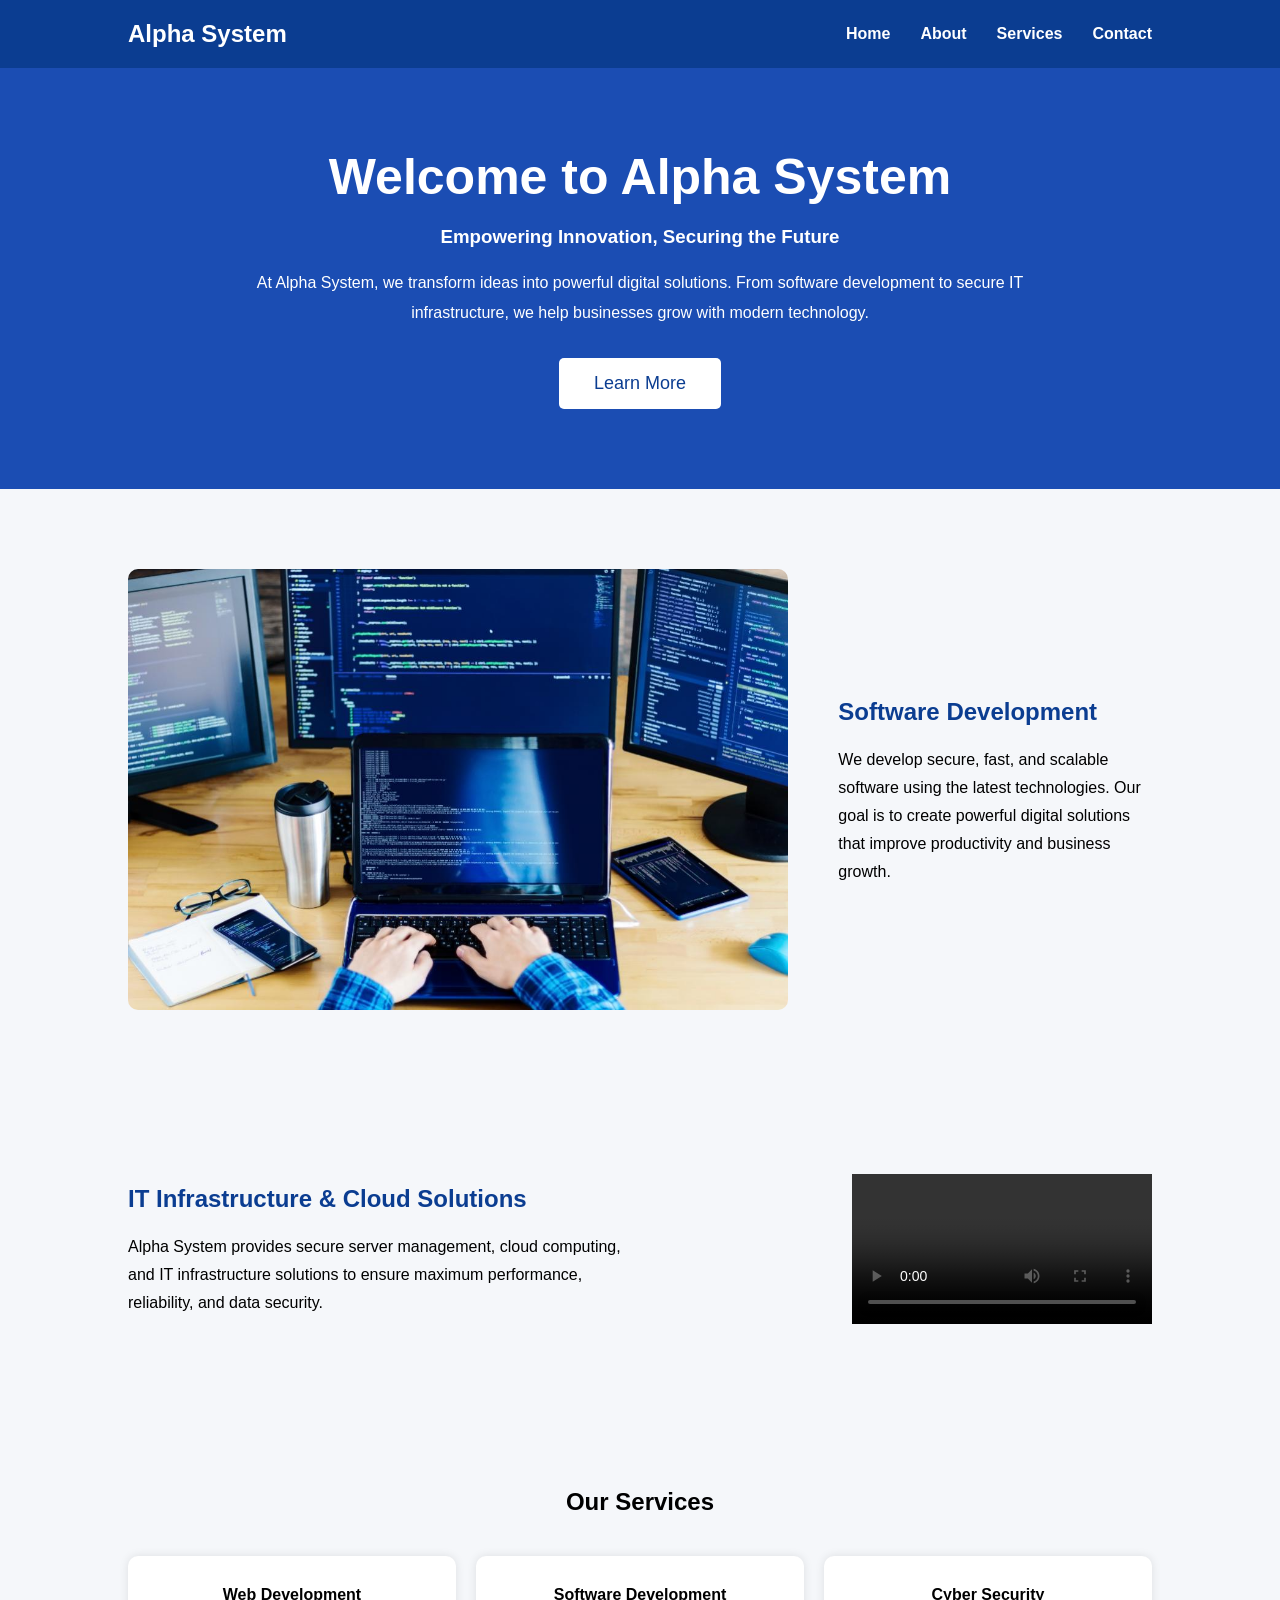
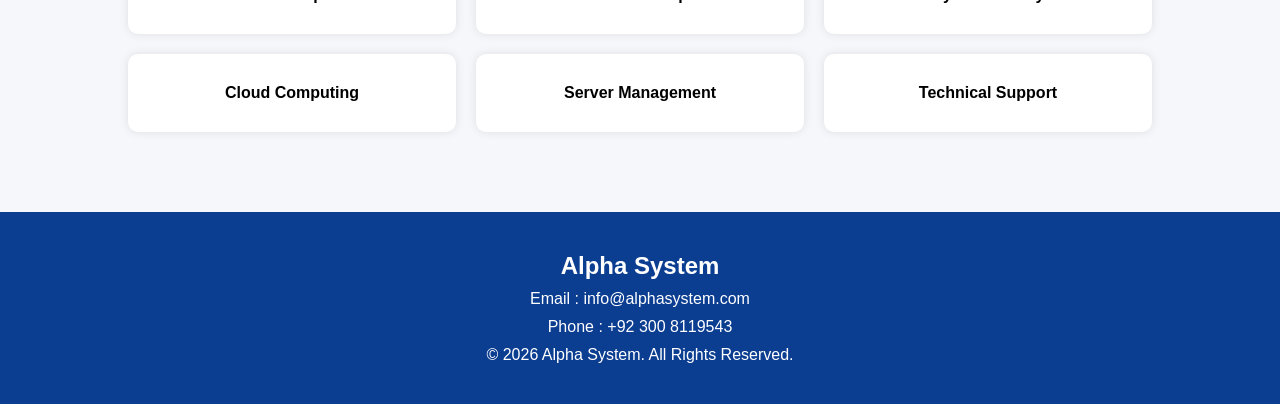
==== index.html @ 94fc3758 "Updated Alpha System website" ====
<!DOCTYPE html>
<html lang="en">
<head>
    <meta charset="UTF-8">
    <meta name="viewport" content="width=device-width, initial-scale=1.0">
    <title>Alpha System</title>
    <link rel="stylesheet" href="style.css">
</head>
<body>

    <header>
        <nav>
            <h2>Alpha System</h2>

            <ul>
                <li><a href="#">Home</a></li>
                <li><a href="#">About</a></li>
                <li><a href="#">Services</a></li>
                <li><a href="#">Contact</a></li>
            </ul>
        </nav>
    </header>

    <section class="hero">
        <h1>Welcome to Alpha System</h1>

        <h3>Empowering Innovation, Securing the Future</h3>

        <p>
            At Alpha System, we transform ideas into powerful digital
            solutions. From software development to secure IT
            infrastructure, we help businesses grow with modern
            technology.
        </p>

        <button>Learn More</button>
    </section>

    <section class="section">
        <div class="image">
            <img src="image.jfif" alt="">
        </div>

        <div class="text">
            <h2>Software Development</h2>

            <p>
                We develop secure, fast, and scalable software using the
                latest technologies. Our goal is to create powerful digital
                solutions that improve productivity and business growth.
            </p>
        </div>
    </section>

    <section class="section">

        <div class="text">
            <h2>IT Infrastructure & Cloud Solutions</h2>

            <p>
                Alpha System provides secure server management, cloud
                computing, and IT infrastructure solutions to ensure
                maximum performance, reliability, and data security.
            </p>
        </div>

        <div class="video">
            <video src="video.mp4" controls></video>
        </div>

    </section>

    <section class="services">

        <h2>Our Services</h2>

        <div class="cards">

            <div class="card">Web Development</div>

            <div class="card">Software Development</div>

            <div class="card">Cyber Security</div>

            <div class="card">Cloud Computing</div>

            <div class="card">Server Management</div>

            <div class="card">Technical Support</div>

        </div>

    </section>

    <footer>

        <h2>Alpha System</h2>

        <p>Email : info@alphasystem.com</p>

        <p>Phone : +92 300 8119543</p>

        <p>© 2026 Alpha System. All Rights Reserved.</p>

    </footer>

</body>
</html>
---- style.css ----
*{
    margin:0;
    padding:0;
    box-sizing:border-box;
    font-family:Arial, Helvetica, sans-serif;
}

body{
    background:#f5f7fa;
}

header{
    background:#0b3d91;
    color:white;
    padding:20px 10%;
}

nav{
    display:flex;
    justify-content:space-between;
    align-items:center;
}

nav ul{
    display:flex;
    list-style:none;
}

nav ul li{
    margin-left:30px;
}

nav ul li a{
    color:white;
    text-decoration:none;
    font-weight:bold;
}

.hero{
    text-align:center;
    padding:80px 10%;
    background:#1b4db3;
    color:white;
}

.hero h1{
    font-size:50px;
}

.hero h3{
    margin:20px 0;
}

.hero p{
    max-width:800px;
    margin:auto;
    line-height:30px;
}

button{
    margin-top:30px;
    padding:15px 35px;
    background:white;
    color:#0b3d91;
    border:none;
    border-radius:5px;
    font-size:18px;
    cursor:pointer;
}

.section{
    display:flex;
    align-items:center;
    justify-content:space-between;
    padding:80px 10%;
    gap:50px;
}

.section img{
    width:100%;
    border-radius:10px;
}

.video{
    width: 50px%;
}

.text{
    width:50%;
}

.text h2{
    margin-bottom:20px;
    color:#0b3d91;
}

.text p{
    line-height:28px;
}

.services{
    padding:80px 10%;
    text-align:center;
}

.cards{
    display:grid;
    grid-template-columns:repeat(3,1fr);
    gap:20px;
    margin-top:40px;
}

.card{
    background:white;
    padding:30px;
    border-radius:10px;
    box-shadow:0 0 10px rgba(0,0,0,.1);
    font-weight:bold;
}

footer{
    background:#0b3d91;
    color:white;
    text-align:center;
    padding:40px;
}

footer p{
    margin-top:10px;
}
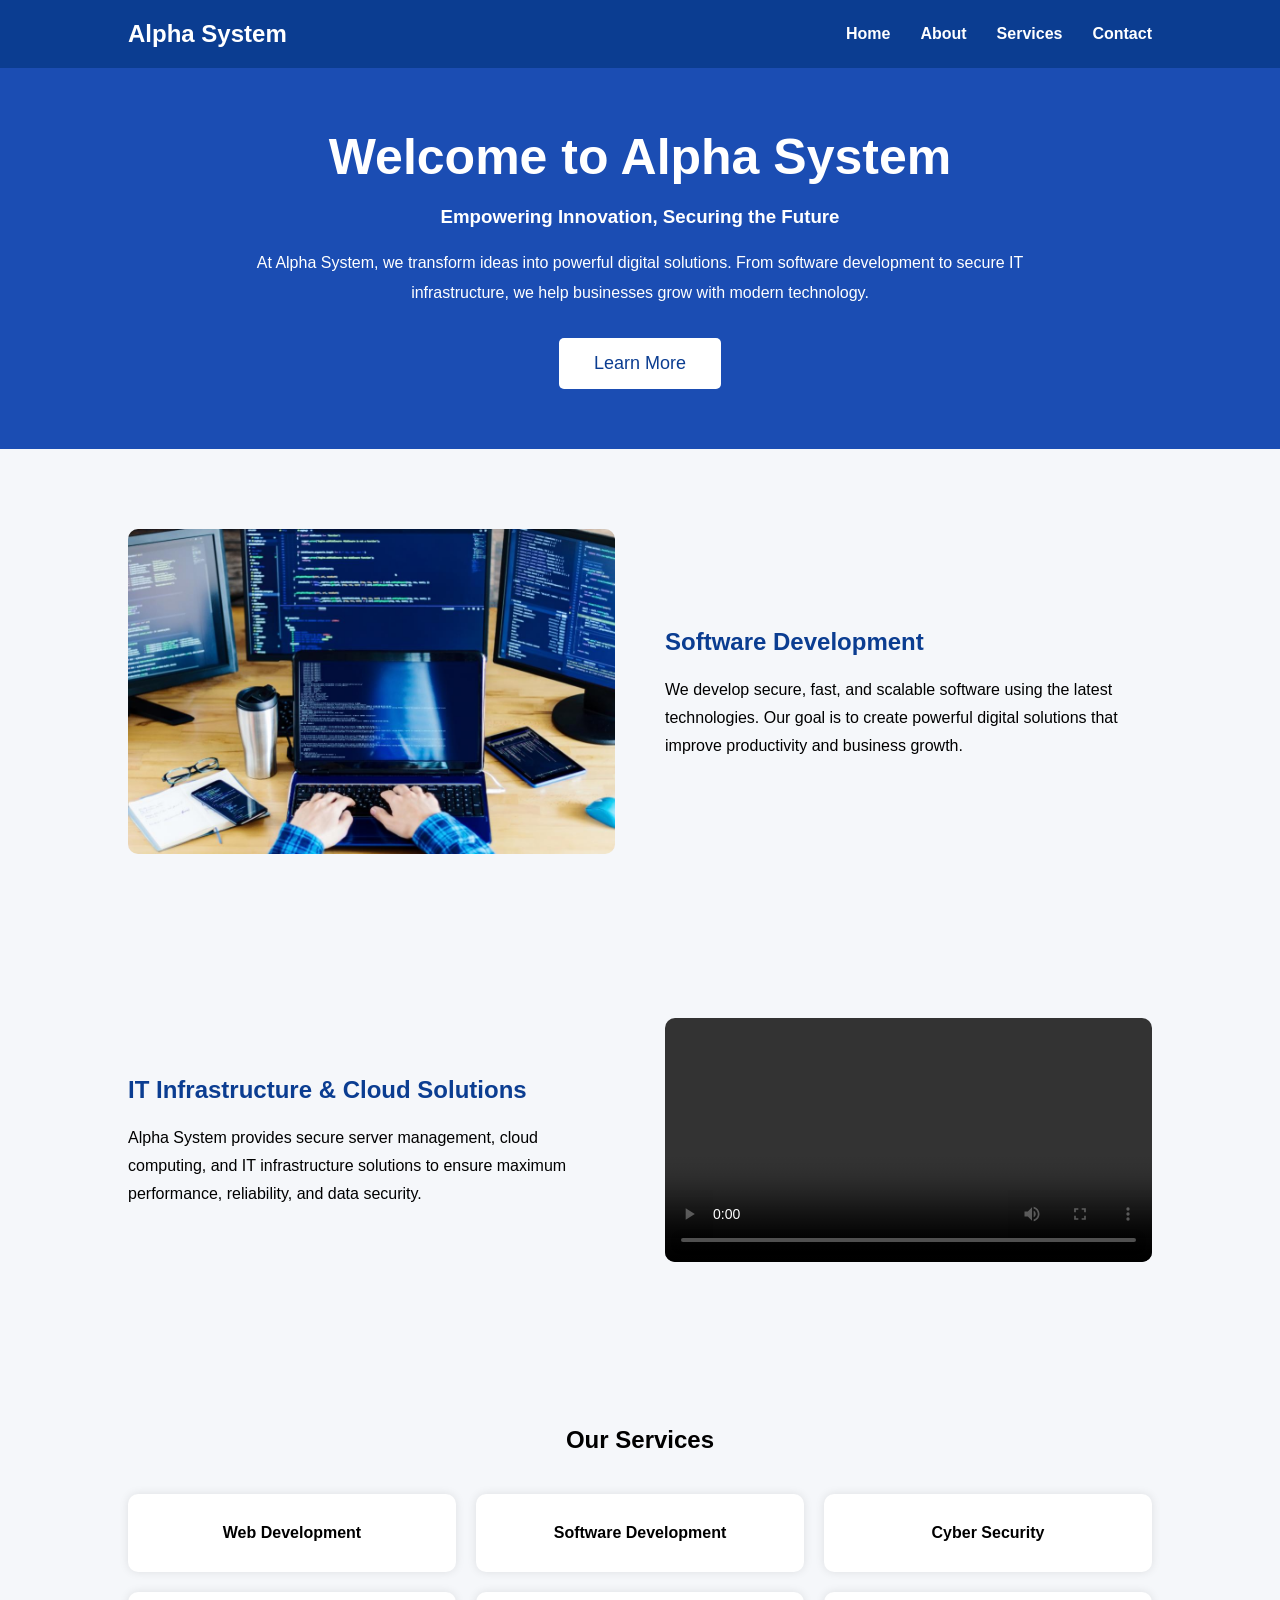
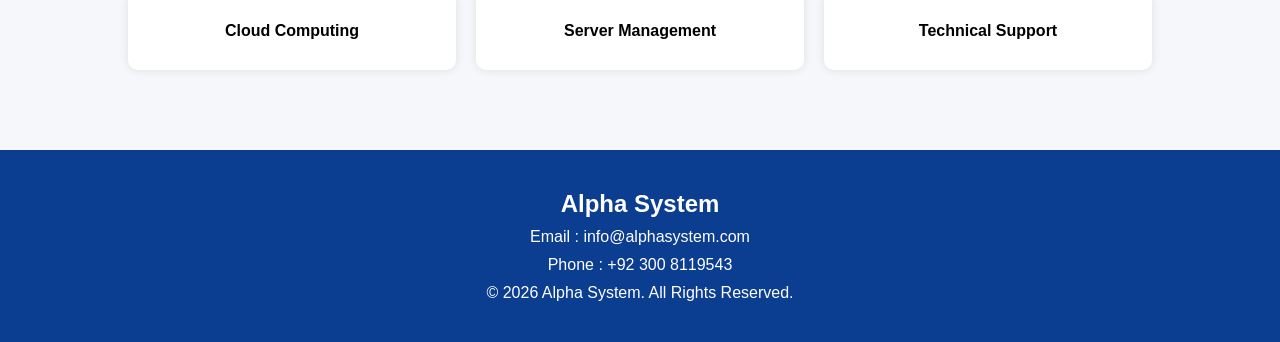
==== commit 56435de6: "Updated Alpha System website" ====
--- a/index.html
+++ b/index.html
@@ -36,9 +36,9 @@
         <button>Learn More</button>
     </section>
 
-    <section class="section">
-        <div class="image">
-            <img src="image.jfif" alt="">
+    <section class="image-section">
+        <div class="image-box">
+            <img src="image.jfif" alt="Alpha System">
         </div>
 
         <div class="text">
@@ -52,7 +52,7 @@
         </div>
     </section>
 
-    <section class="section">
+    <section class="video-section">
 
         <div class="text">
             <h2>IT Infrastructure & Cloud Solutions</h2>
@@ -64,7 +64,7 @@
             </p>
         </div>
 
-        <div class="video">
+        <div class="video-box">
             <video src="video.mp4" controls></video>
         </div>
 
--- a/style.css
+++ b/style.css
@@ -38,7 +38,7 @@
 
 .hero{
     text-align:center;
-    padding:80px 10%;
+    padding:60px 10%;
     background:#1b4db3;
     color:white;
 }
@@ -76,15 +76,39 @@
     gap:50px;
 }
 
-.section img{
+.image-section{
+    display:flex;
+    align-items:center;
+    justify-content:space-between;
+    padding:80px 10%;
+    gap:50px;
+}
+
+.image-box{
+    width:50%;
+}
+
+.image-box img{
     width:100%;
     border-radius:10px;
 }
 
-.video{
-    width: 50px%;
+.video-section{
+    display:flex;
+    align-items: center;
+    justify-content:space-between;
+    padding:80px 10%;
+    gap:50px;
 }
 
+.video-box{
+    width:50%;
+}
+
+.video-box video{
+    width:100%;
+    border-radius:10px;
+}
 .text{
     width:50%;
 }
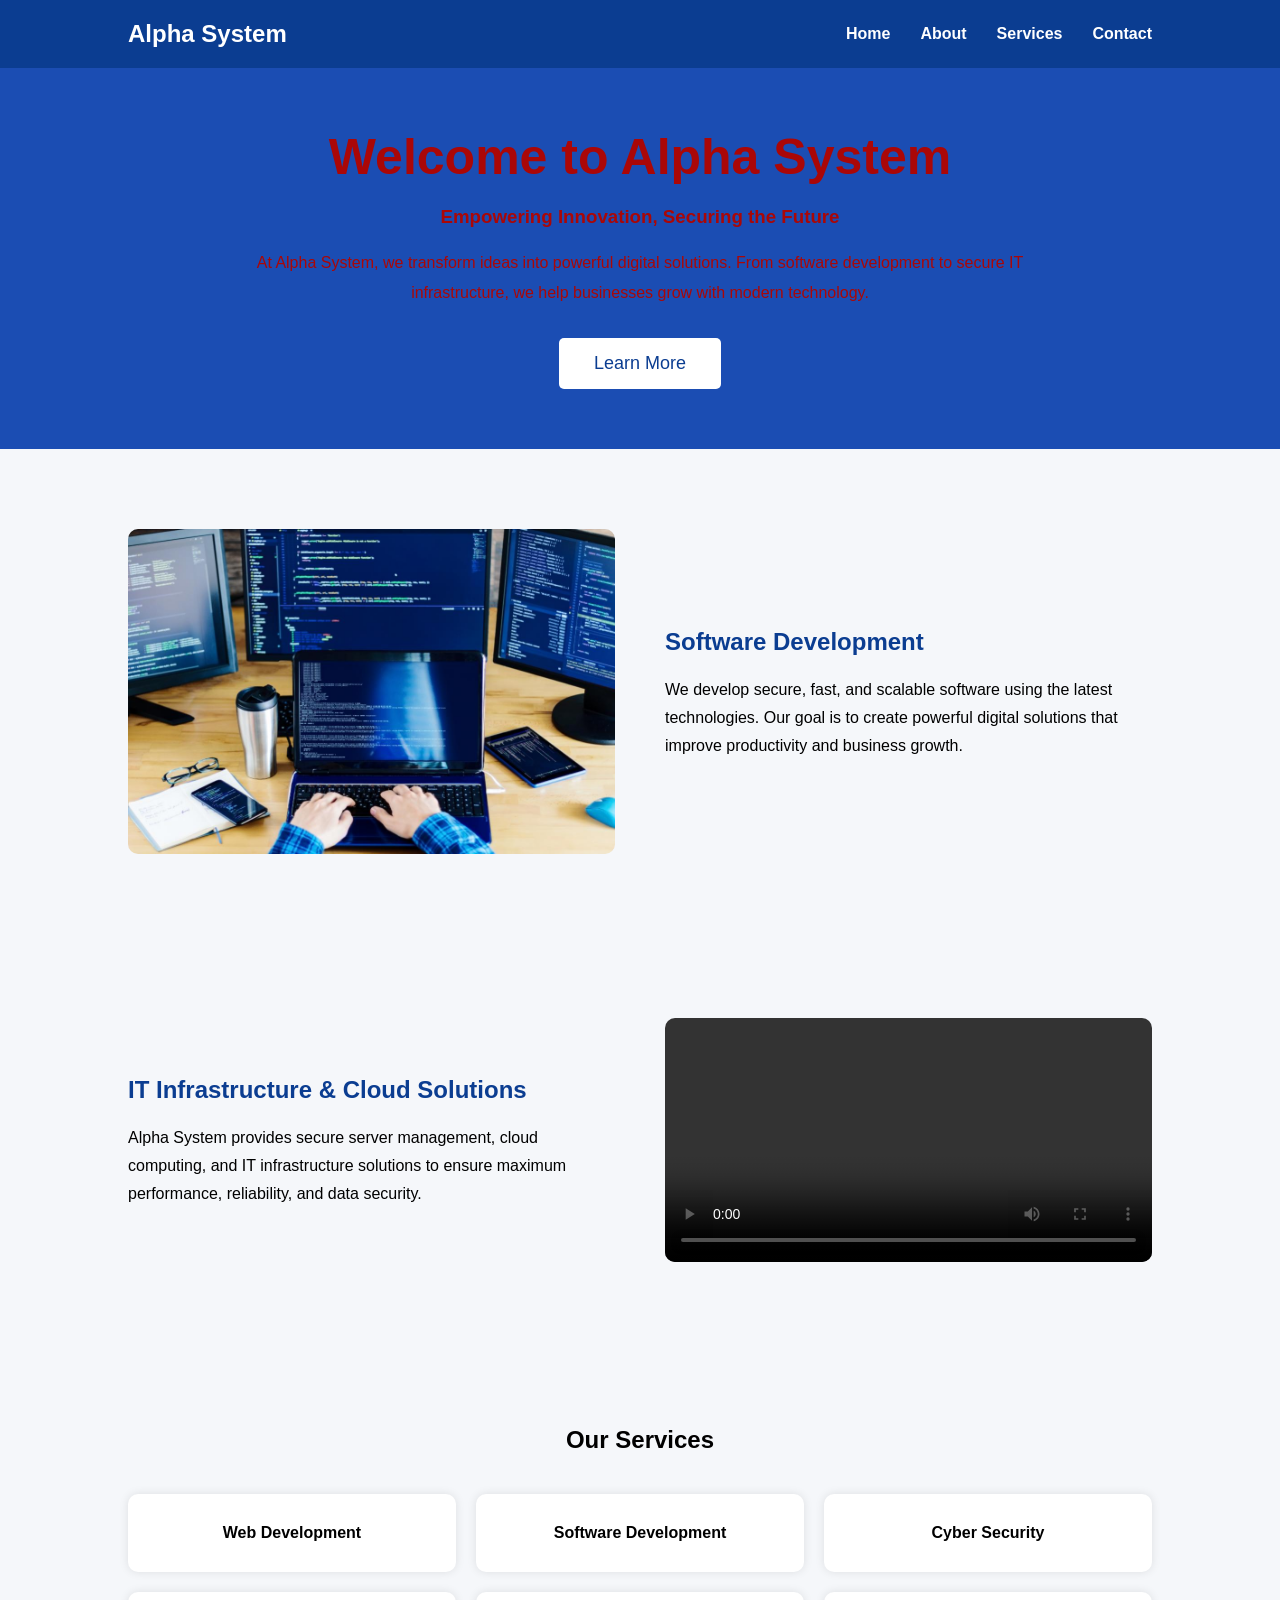
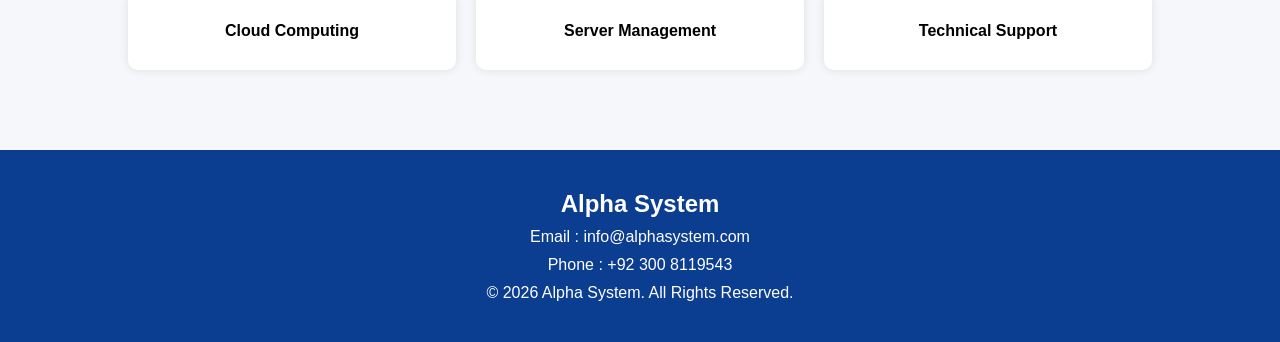
==== commit 8ad3f2f3: "Updated Alpha website" ====
--- a/index.html
+++ b/index.html
@@ -8,15 +8,15 @@
 </head>
 <body>
 
-    <header>
+    <header id="home">
         <nav>
             <h2>Alpha System</h2>
 
             <ul>
-                <li><a href="#">Home</a></li>
-                <li><a href="#">About</a></li>
-                <li><a href="#">Services</a></li>
-                <li><a href="#">Contact</a></li>
+                <li><a href="#home">Home</a></li>
+                <li><a href="#about">About</a></li>
+                <li><a href="#services">Services</a></li>
+                <li><a href="#contact">Contact</a></li>
             </ul>
         </nav>
     </header>
@@ -33,10 +33,10 @@
             technology.
         </p>
 
-        <button>Learn More</button>
+        <button onclick="window.location.href='about.html'">Learn More</button>
     </section>
 
-    <section class="image-section">
+    <section class="image-section" id="about">
         <div class="image-box">
             <img src="image.jfif" alt="Alpha System">
         </div>
@@ -70,7 +70,7 @@
 
     </section>
 
-    <section class="services">
+    <section class="services" id="services">
 
         <h2>Our Services</h2>
 
@@ -92,7 +92,7 @@
 
     </section>
 
-    <footer>
+    <footer id="Contact">
 
         <h2>Alpha System</h2>
 
--- a/style.css
+++ b/style.css
@@ -40,7 +40,7 @@
     text-align:center;
     padding:60px 10%;
     background:#1b4db3;
-    color:white;
+    color:rgb(170, 7, 7);
 }
 
 .hero h1{
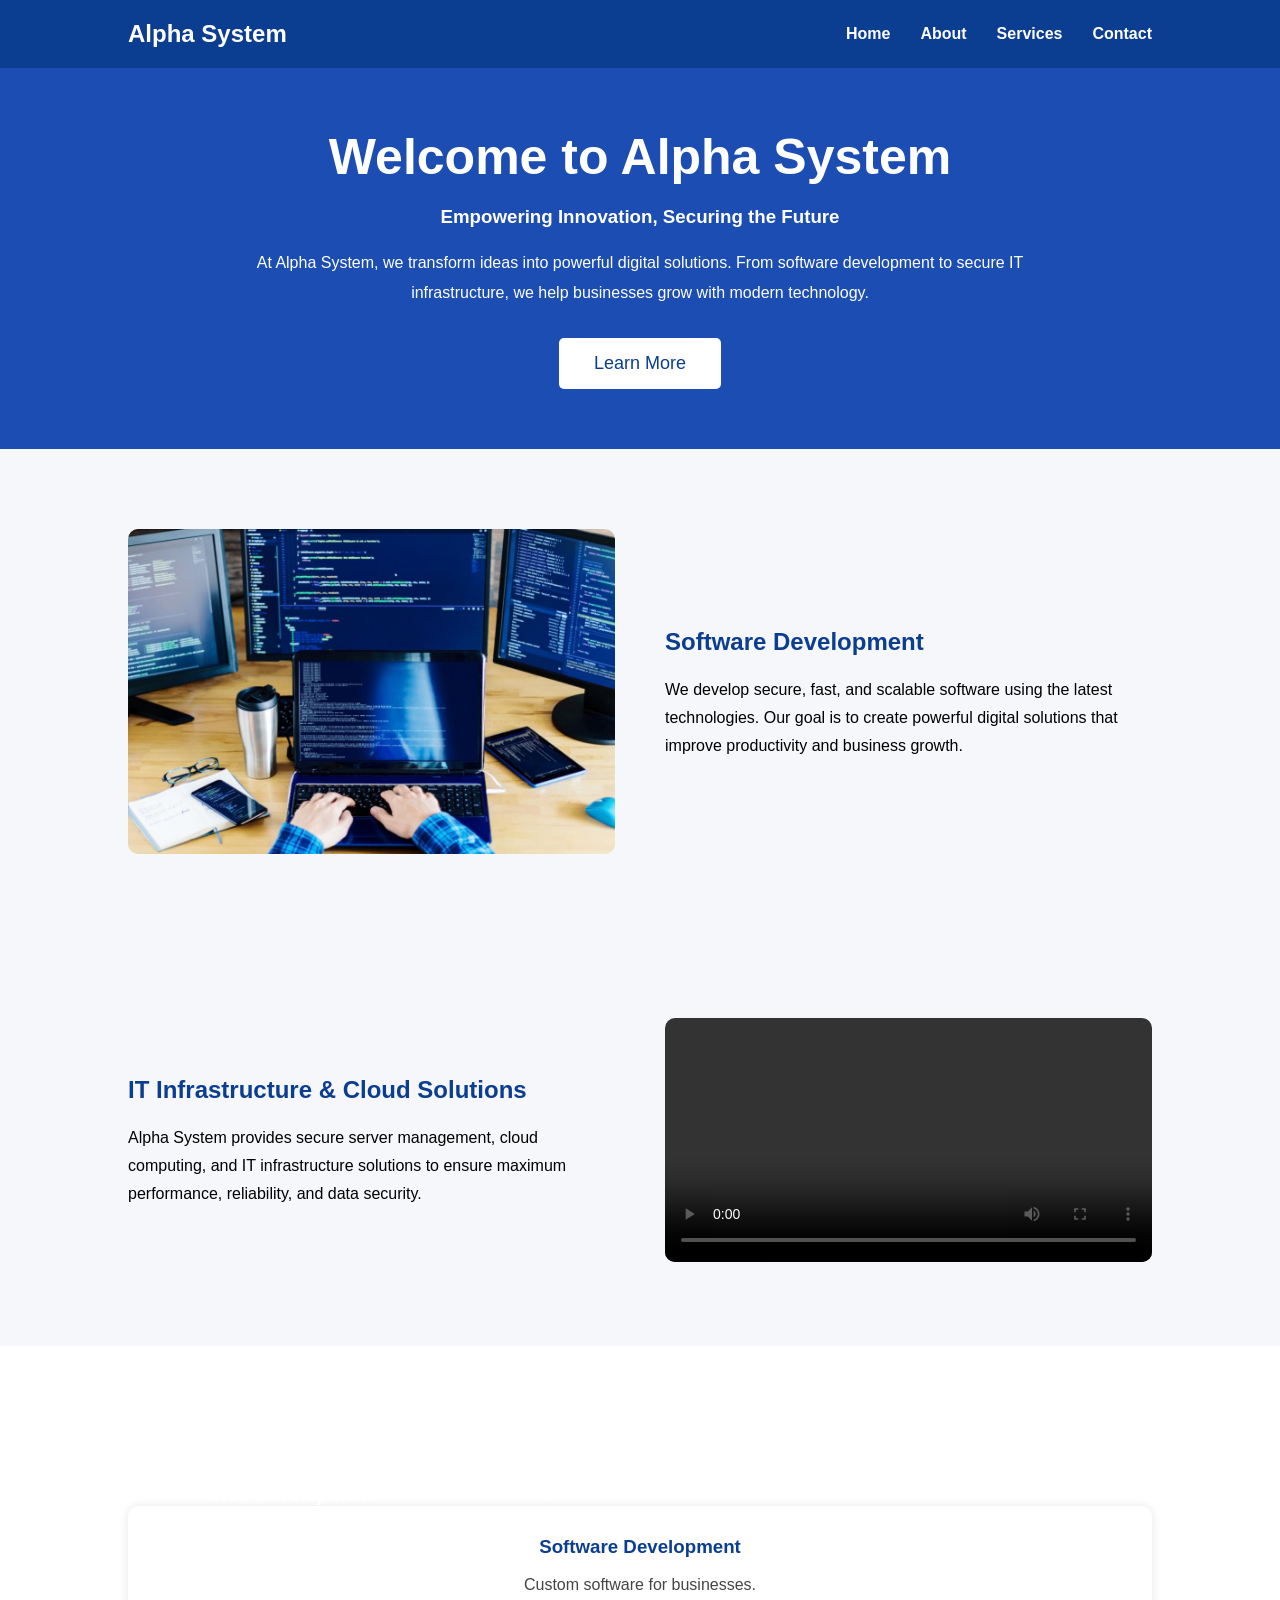
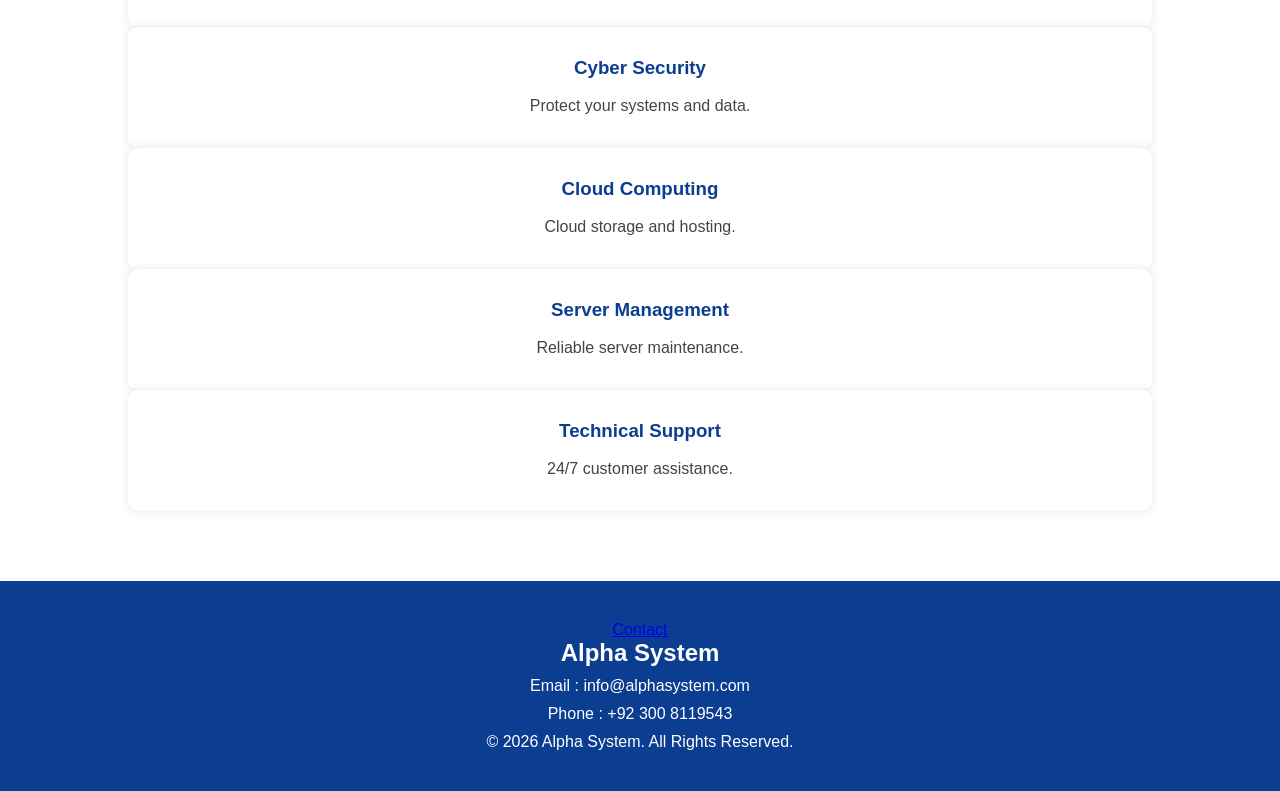
==== commit 12b3b27f: "Updated Aplha System website" ====
--- a/index.html
+++ b/index.html
@@ -1,11 +1,13 @@
 <!DOCTYPE html>
 <html lang="en">
+
 <head>
     <meta charset="UTF-8">
     <meta name="viewport" content="width=device-width, initial-scale=1.0">
     <title>Alpha System</title>
     <link rel="stylesheet" href="style.css">
 </head>
+
 <body>
 
     <header id="home">
@@ -70,29 +72,44 @@
 
     </section>
 
-    <section class="services" id="services">
+    <section class="services-banner">
 
-        <h2>Our Services</h2>
+        <h1>Our Services</h1>
 
         <div class="cards">
+                <h3>Web Development</h3>
+                <p>Responsive and modern websites.</p>
+            </div>
 
-            <div class="card">Web Development</div>
+            <div class="card">
+                <h3>Software Development</h3>
+                <p>Custom software for businesses.</p>
+            </div>
 
-            <div class="card">Software Development</div>
+            <div class="card">
+                <h3>Cyber Security</h3>
+                <p>Protect your systems and data.</p>
+            </div>
 
-            <div class="card">Cyber Security</div>
+            <div class="card">
+                <h3>Cloud Computing</h3>
+                <p>Cloud storage and hosting.</p>
+            </div>
 
-            <div class="card">Cloud Computing</div>
+            <div class="card">
+                <h3>Server Management</h3>
+                <p>Reliable server maintenance.</p>
+            </div>
 
-            <div class="card">Server Management</div>
-
-            <div class="card">Technical Support</div>
+            <div class="card">
+                <h3>Technical Support</h3>
+                <p>24/7 customer assistance.</p>
+            </div>
 
         </div>
-
     </section>
 
-    <footer id="Contact">
+    <footer><a href="#contact">Contact</a>
 
         <h2>Alpha System</h2>
 
@@ -105,4 +122,5 @@
     </footer>
 
 </body>
+
 </html>
--- a/style.css
+++ b/style.css
@@ -1,154 +1,188 @@
-*{
-    margin:0;
-    padding:0;
-    box-sizing:border-box;
-    font-family:Arial, Helvetica, sans-serif;
+* {
+    margin: 0;
+    padding: 0;
+    box-sizing: border-box;
+    font-family: Arial, Helvetica, sans-serif;
 }
 
-body{
-    background:#f5f7fa;
+body {
+    background: #f5f7fa;
 }
 
-header{
-    background:#0b3d91;
-    color:white;
-    padding:20px 10%;
+header {
+    background: #0b3d91;
+    color: white;
+    padding: 20px 10%;
 }
 
-nav{
-    display:flex;
-    justify-content:space-between;
-    align-items:center;
+nav {
+    display: flex;
+    justify-content: space-between;
+    align-items: center;
 }
 
-nav ul{
-    display:flex;
-    list-style:none;
+nav ul {
+    display: flex;
+    list-style: none;
 }
 
-nav ul li{
-    margin-left:30px;
+nav ul li {
+    margin-left: 30px;
 }
 
-nav ul li a{
-    color:white;
-    text-decoration:none;
-    font-weight:bold;
+nav ul li a {
+    color: white;
+    text-decoration: none;
+    font-weight: bold;
 }
 
-.hero{
-    text-align:center;
-    padding:60px 10%;
-    background:#1b4db3;
-    color:rgb(170, 7, 7);
+.hero {
+    text-align: center;
+    padding: 60px 10%;
+    background: #1b4db3;
+    color: white;
 }
 
-.hero h1{
-    font-size:50px;
+.hero h1 {
+    font-size: 50px;
 }
 
-.hero h3{
-    margin:20px 0;
+.hero h3 {
+    margin: 20px 0;
 }
 
-.hero p{
-    max-width:800px;
-    margin:auto;
-    line-height:30px;
+.hero p {
+    max-width: 800px;
+    margin: auto;
+    line-height: 30px;
 }
 
-button{
-    margin-top:30px;
-    padding:15px 35px;
-    background:white;
-    color:#0b3d91;
-    border:none;
-    border-radius:5px;
-    font-size:18px;
-    cursor:pointer;
+button {
+    margin-top: 30px;
+    padding: 15px 35px;
+    background: white;
+    color: #0b3d91;
+    border: none;
+    border-radius: 5px;
+    font-size: 18px;
+    cursor: pointer;
 }
 
-.section{
-    display:flex;
-    align-items:center;
-    justify-content:space-between;
-    padding:80px 10%;
-    gap:50px;
+.section {
+    display: flex;
+    align-items: center;
+    justify-content: space-between;
+    padding: 80px 10%;
+    gap: 50px;
 }
 
-.image-section{
-    display:flex;
-    align-items:center;
-    justify-content:space-between;
-    padding:80px 10%;
-    gap:50px;
+.image-section {
+    display: flex;
+    align-items: center;
+    justify-content: space-between;
+    padding: 80px 10%;
+    gap: 50px;
 }
 
-.image-box{
-    width:50%;
+.image-box {
+    width: 50%;
 }
 
-.image-box img{
-    width:100%;
-    border-radius:10px;
+.image-box img {
+    width: 100%;
+    border-radius: 10px;
 }
 
-.video-section{
-    display:flex;
+.video-section {
+    display: flex;
     align-items: center;
-    justify-content:space-between;
-    padding:80px 10%;
-    gap:50px;
+    justify-content: space-between;
+    padding: 80px 10%;
+    gap: 50px;
 }
 
-.video-box{
-    width:50%;
+.video-box {
+    width: 50%;
 }
 
-.video-box video{
-    width:100%;
-    border-radius:10px;
-}
-.text{
-    width:50%;
+.video-box video {
+    width: 100%;
+    border-radius: 10px;
 }
 
-.text h2{
-    margin-bottom:20px;
-    color:#0b3d91;
+.text {
+    width: 50%;
 }
 
-.text p{
-    line-height:28px;
+.text h2 {
+    margin-bottom: 20px;
+    color: #0b3d91;
 }
 
-.services{
-    padding:80px 10%;
-    text-align:center;
+.text p {
+    line-height: 28px;
 }
 
-.cards{
-    display:grid;
-    grid-template-columns:repeat(3,1fr);
-    gap:20px;
-    margin-top:40px;
+.services-banner {
+    background:white;
+    color: white;
+    text-align: center;
+    padding: 70px 10%;
 }
 
-.card{
-    background:white;
-    padding:30px;
-    border-radius:10px;
-    box-shadow:0 0 10px rgba(0,0,0,.1);
-    font-weight:bold;
+.services-banner h2 {
+    font-size: 40px;
 }
 
-footer{
-    background:#0b3d91;
-    color:white;
-    text-align:center;
-    padding:40px;
+
+.cards {
+    display: grid;
+    grid-template-columns: repeat(3, 1fr);
+    gap: 20px;
+    margin-top: 40px;
 }
 
-footer p{
-    margin-top:10px;
+.card {
+    background: white;
+    padding: 30px;
+    border-radius: 10px;
+    box-shadow: 0 0 10px rgba(0, 0, 0, .1);
+    text-align: center;
+    transition: all 0.4s ease;
+    cursor: pointer;
+}
+
+.card:hover {
+    transform: translateY(-10px);
+    box-shadow: 0 15px 30px rgba(0, 0, 0, .3);
+    background:#1b4db3;
+    color:black;
+}
+
+.card h3 {
+    color: #0b3d91;
+    margin-bottom: 15px;
+    transition: 0.4s;
+}
+
+.card p {
+    color: #444;
+    line-height: 24px;
+    transition: 0.4s;
+}
+
+.card:hover h3,
+.card:hover p {
+    color: white;
+}
+
+footer {
+    background: #0b3d91;
+    color: white;
+    text-align: center;
+    padding: 40px;
+}
+
+footer p {
+    margin-top: 10px;
 }
